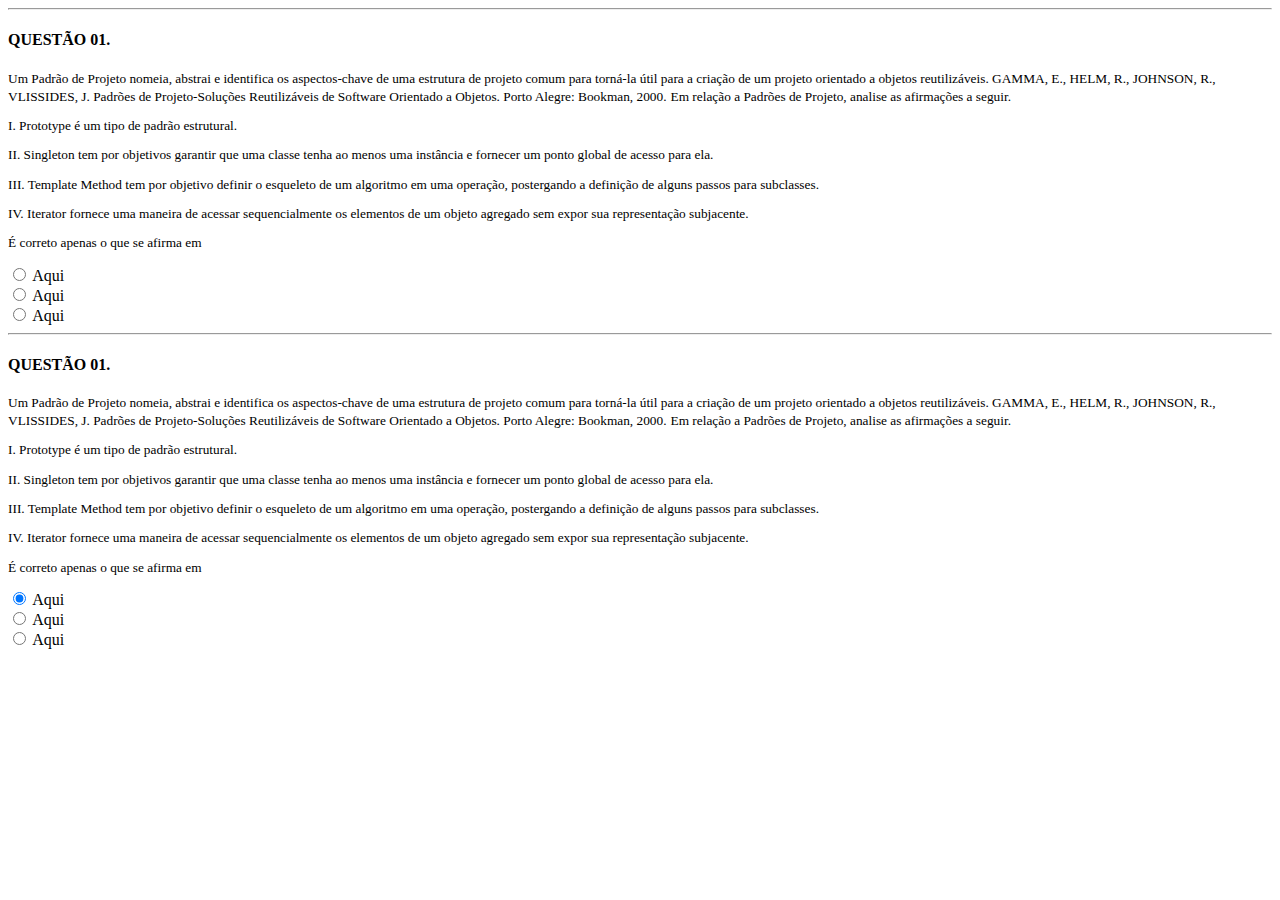
==== quiz_ads.html @ 9f7d5ae6 "primeiro commit" ====
<html>

<head>
    <meta charset="utf-8">
    <meta name="viewport" content="width=device-width, initial-scale=1, shrink-to-fit=no">
    <meta name="description" content="">
    <meta name="author" content="">
    <link rel="icon" href="/docs/4.1/assets/img/favicons/favicon.ico">
    <title>QUIZ ADS</title>
    <!-- CSS only -->
    <link href="https://cdn.jsdelivr.net/npm/bootstrap@5.0.2/dist/css/bootstrap.min.css" rel="stylesheet"
        integrity="sha384-EVSTQN3/azprG1Anm3QDgpJLIm9Nao0Yz1ztcQTwFspd3yD65VohhpuuCOmLASjC" crossorigin="anonymous">
    <link rel="stylesheet" type="text/css" href="css/main.css">

    <!-- JS onlu-->
    <script type="text/javascript" src="js/main.js"></script>
</head>
<body>
    <hr class="mb-4">
    <nav class="navbar navbar-expand-lg navbar-light bg-light nav navbar-nav mx-auto">
        <!--deixar no canto retirar nav navbar-nav mx-auto-->
        <div class="container-fluido">
            <h4 class="mb-3">QUESTÃO 01.</h4>
            <small class="text-muted">Um Padrão de Projeto nomeia, abstrai e identifica os aspectos-chave de uma estrutura de projeto comum para torná-la útil para a criação de um projeto orientado a objetos reutilizáveis.
                GAMMA, E., HELM, R., JOHNSON, R., VLISSIDES, J. Padrões de Projeto-Soluções Reutilizáveis de Software Orientado a Objetos. Porto Alegre: Bookman, 2000.</small>


                <small class="text-muted">Em relação a Padrões de Projeto, analise as afirmações a seguir.<p>I. Prototype é um tipo de padrão estrutural.</p> 
                    <p>    
                    II. Singleton tem por objetivos garantir que uma classe tenha ao menos uma instância e fornecer um ponto global de acesso para ela.</p> 
                    
                    <p> III. Template Method tem por objetivo definir o esqueleto de um algoritmo em uma operação, postergando a definição de alguns passos para subclasses.</p> 
                    
                    <p>   IV. Iterator fornece uma maneira de acessar sequencialmente os elementos de um objeto agregado sem expor sua representação subjacente.</p>
                    
                    <p>   É correto apenas o que se afirma em </p></small>
            <div class="d-block my-3">
              <div class="custom-control custom-radio">
                <input id="credit" name="paymentMethod" type="radio" class="custom-control-input" checked required>
                <label class="custom-control-label" for="credit">Aqui</label>
              </div>
              <div class="custom-control custom-radio">
                <input id="debit" name="paymentMethod" type="radio" class="custom-control-input" required>
                <label class="custom-control-label" for="debit">Aqui</label>
              </div>
              <div class="custom-control custom-radio">
                <input id="paypal" name="paymentMethod" type="radio" class="custom-control-input" required>
                <label class="custom-control-label" for="paypal">Aqui</label>
              </div>
            </div>
        </div>
        <hr class="mb-4">
        <div class="container-fluido">
            <h4 class="mb-3">QUESTÃO 01.</h4>
            <small class="text-muted">Um Padrão de Projeto nomeia, abstrai e identifica os aspectos-chave de uma estrutura de projeto comum para torná-la útil para a criação de um projeto orientado a objetos reutilizáveis.
                GAMMA, E., HELM, R., JOHNSON, R., VLISSIDES, J. Padrões de Projeto-Soluções Reutilizáveis de Software Orientado a Objetos. Porto Alegre: Bookman, 2000.</small>


                <small class="text-muted">Em relação a Padrões de Projeto, analise as afirmações a seguir.<p>I. Prototype é um tipo de padrão estrutural.</p> 
                    <p>    
                    II. Singleton tem por objetivos garantir que uma classe tenha ao menos uma instância e fornecer um ponto global de acesso para ela.</p> 
                    
                    <p> III. Template Method tem por objetivo definir o esqueleto de um algoritmo em uma operação, postergando a definição de alguns passos para subclasses.</p> 
                    
                    <p>   IV. Iterator fornece uma maneira de acessar sequencialmente os elementos de um objeto agregado sem expor sua representação subjacente.</p>
                    
                    <p>   É correto apenas o que se afirma em </p></small>
            <div class="d-block my-3">
              <div class="custom-control custom-radio">
                <input id="credit" name="paymentMethod" type="radio" class="custom-control-input" checked required>
                <label class="custom-control-label" for="credit">Aqui</label>
              </div>
              <div class="custom-control custom-radio">
                <input id="debit" name="paymentMethod" type="radio" class="custom-control-input" required>
                <label class="custom-control-label" for="debit">Aqui</label>
              </div>
              <div class="custom-control custom-radio">
                <input id="paypal" name="paymentMethod" type="radio" class="custom-control-input" required>
                <label class="custom-control-label" for="paypal">Aqui</label>
              </div>
            </div>
        </div>
    </nav>
</body>
</html>
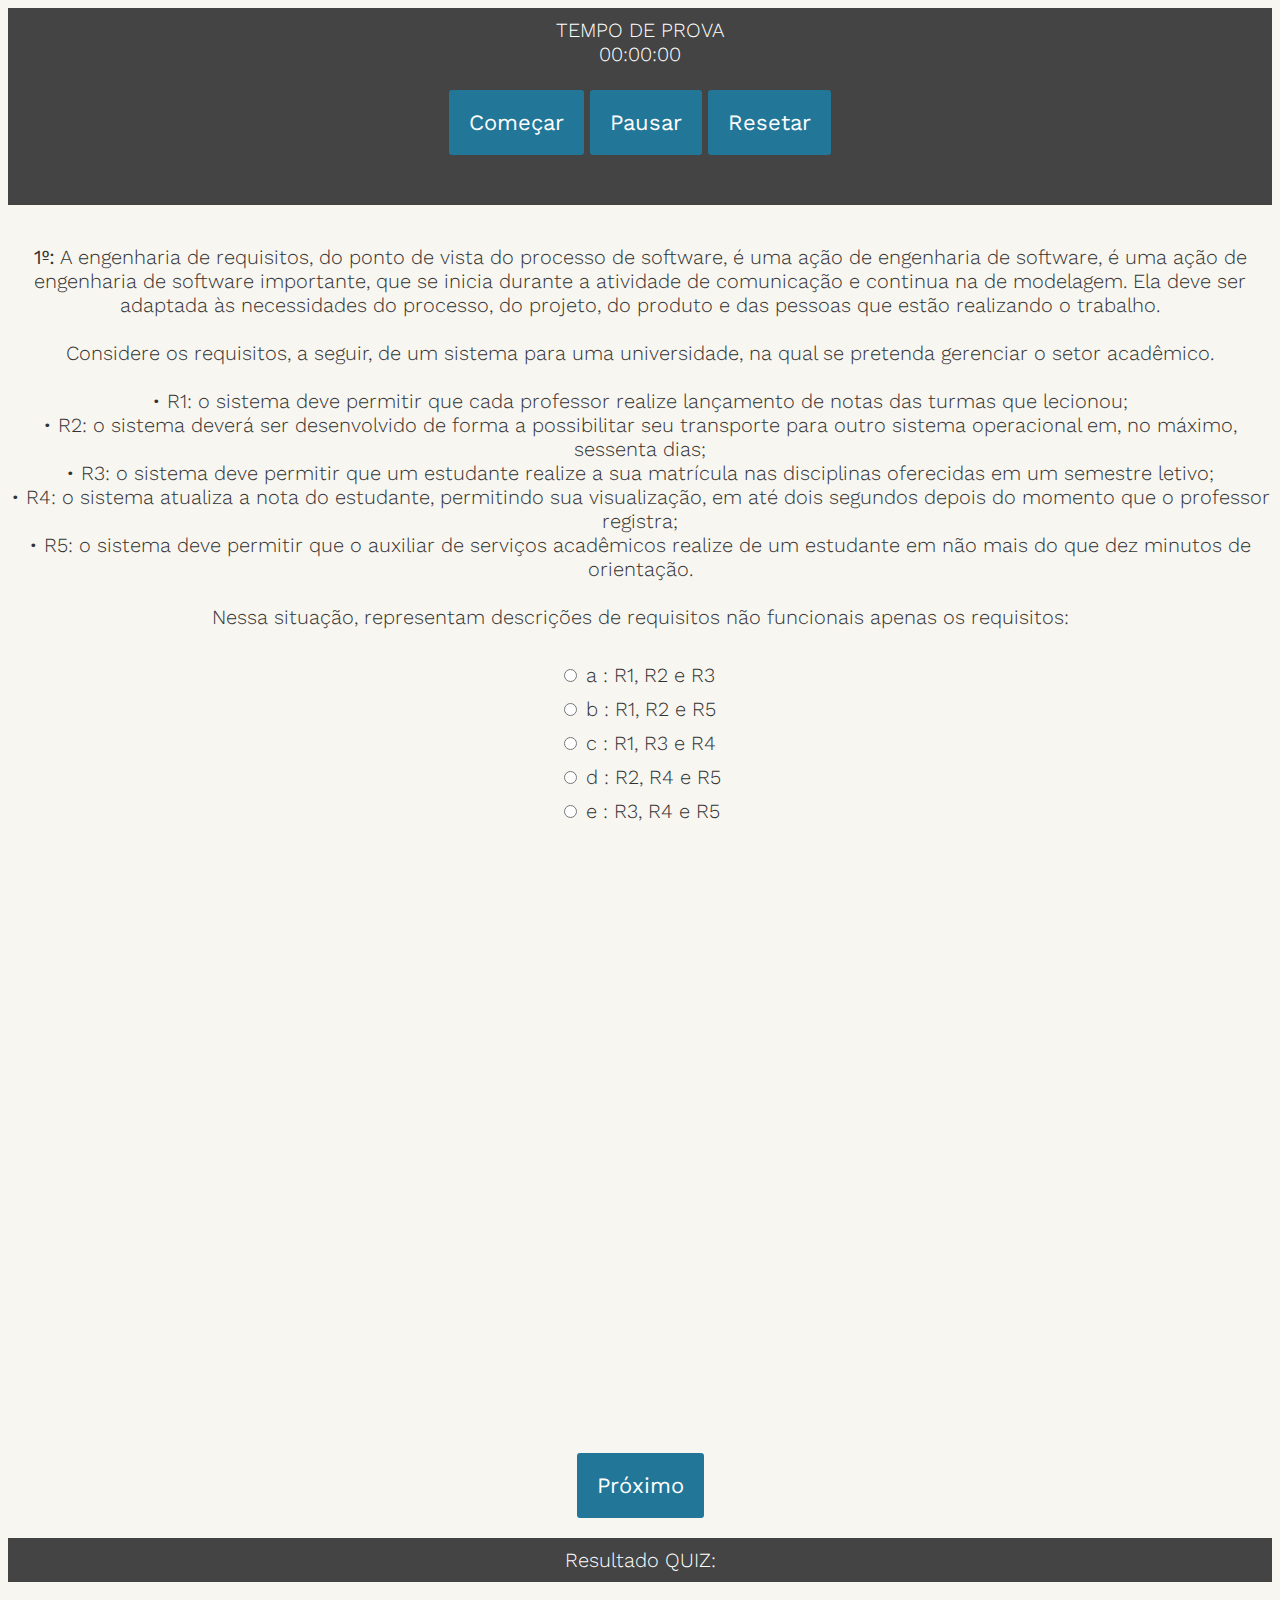
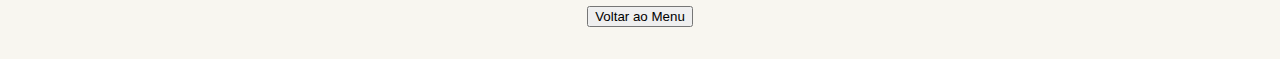
==== commit 4827a71b: "Adicionando perguntas ADS e Redes" ====
--- a/quiz_ads.html
+++ b/quiz_ads.html
@@ -9,77 +9,84 @@
     <title>QUIZ ADS</title>
     <!-- CSS only -->
     <link href="https://cdn.jsdelivr.net/npm/bootstrap@5.0.2/dist/css/bootstrap.min.css" rel="stylesheet"
-        integrity="sha384-EVSTQN3/azprG1Anm3QDgpJLIm9Nao0Yz1ztcQTwFspd3yD65VohhpuuCOmLASjC" crossorigin="anonymous">
-    <link rel="stylesheet" type="text/css" href="css/main.css">
+    integrity="sha384-EVSTQN3/azprG1Anm3QDgpJLIm9Nao0Yz1ztcQTwFspd3yD65VohhpuuCOmLASjC" crossorigin="anonymous">
+    <link rel="stylesheet" type="text/css" href="./css/quiz.css">
 
     <!-- JS onlu-->
     <script type="text/javascript" src="js/main.js"></script>
 </head>
-<body>
-    <hr class="mb-4">
-    <nav class="navbar navbar-expand-lg navbar-light bg-light nav navbar-nav mx-auto">
-        <!--deixar no canto retirar nav navbar-nav mx-auto-->
-        <div class="container-fluido">
-            <h4 class="mb-3">QUESTÃO 01.</h4>
-            <small class="text-muted">Um Padrão de Projeto nomeia, abstrai e identifica os aspectos-chave de uma estrutura de projeto comum para torná-la útil para a criação de um projeto orientado a objetos reutilizáveis.
-                GAMMA, E., HELM, R., JOHNSON, R., VLISSIDES, J. Padrões de Projeto-Soluções Reutilizáveis de Software Orientado a Objetos. Porto Alegre: Bookman, 2000.</small>
+<body class="bg-light">
 
 
-                <small class="text-muted">Em relação a Padrões de Projeto, analise as afirmações a seguir.<p>I. Prototype é um tipo de padrão estrutural.</p> 
-                    <p>    
-                    II. Singleton tem por objetivos garantir que uma classe tenha ao menos uma instância e fornecer um ponto global de acesso para ela.</p> 
-                    
-                    <p> III. Template Method tem por objetivo definir o esqueleto de um algoritmo em uma operação, postergando a definição de alguns passos para subclasses.</p> 
-                    
-                    <p>   IV. Iterator fornece uma maneira de acessar sequencialmente os elementos de um objeto agregado sem expor sua representação subjacente.</p>
-                    
-                    <p>   É correto apenas o que se afirma em </p></small>
-            <div class="d-block my-3">
-              <div class="custom-control custom-radio">
-                <input id="credit" name="paymentMethod" type="radio" class="custom-control-input" checked required>
-                <label class="custom-control-label" for="credit">Aqui</label>
-              </div>
-              <div class="custom-control custom-radio">
-                <input id="debit" name="paymentMethod" type="radio" class="custom-control-input" required>
-                <label class="custom-control-label" for="debit">Aqui</label>
-              </div>
-              <div class="custom-control custom-radio">
-                <input id="paypal" name="paymentMethod" type="radio" class="custom-control-input" required>
-                <label class="custom-control-label" for="paypal">Aqui</label>
-              </div>
-            </div>
+   <h1>TEMPO DE PROVA
+    <form name="form_main">
+        <div>
+          <span id="hour">00</span>:<span id="minute">00</span>:<span id="second">00</span>
         </div>
-        <hr class="mb-4">
-        <div class="container-fluido">
-            <h4 class="mb-3">QUESTÃO 01.</h4>
-            <small class="text-muted">Um Padrão de Projeto nomeia, abstrai e identifica os aspectos-chave de uma estrutura de projeto comum para torná-la útil para a criação de um projeto orientado a objetos reutilizáveis.
-                GAMMA, E., HELM, R., JOHNSON, R., VLISSIDES, J. Padrões de Projeto-Soluções Reutilizáveis de Software Orientado a Objetos. Porto Alegre: Bookman, 2000.</small>
+        <br />
+        <button type="button" name="start">Começar</button>
+        <button type="button" name="pause">Pausar</button>
+        <button type="button" name="reset">Resetar</button>
+      </form>
+   </h1>
+   <main>
+   <div class="quiz-container">
+     <div id="perguntas"></div>
+   </div>
+  </main>
+  <br>
+  <br>
+  <br>
+  <br>
+  <br>
+  <br>
+  <br>
+  <br>
+  <br>
+  <br>
+  <br>
+  <br>
+  <br>
+  <br>
+  <br>
+  <br>
+  <br>
+  <br>
+  <br>
+  <br>
+  <br>
+  <br>
+  <br>
+  <br>
+  <br>
+  <br>
+  <br>
+  <br>
+  <br>
+  <br>
+  <br>
+  <br>
+  <br>
+  <br>
+  <br>
+  <br>
+  <br>
+  <br>
+  <br>
+  <br>
+  <br>
+  <br>
+    <button id="previous">Voltar</button>
+    <button id="next">Próximo</button>
+    <button id="submit">Resultado Quiz</button>
+    <h1>Resultado QUIZ:</h1>
+    <div id="results"></div>
+    <br>
+    <input type="button" onclick="location.href='quiz.html';" value="Voltar ao Menu" />
+    <br>
+    <br>
 
-
-                <small class="text-muted">Em relação a Padrões de Projeto, analise as afirmações a seguir.<p>I. Prototype é um tipo de padrão estrutural.</p> 
-                    <p>    
-                    II. Singleton tem por objetivos garantir que uma classe tenha ao menos uma instância e fornecer um ponto global de acesso para ela.</p> 
-                    
-                    <p> III. Template Method tem por objetivo definir o esqueleto de um algoritmo em uma operação, postergando a definição de alguns passos para subclasses.</p> 
-                    
-                    <p>   IV. Iterator fornece uma maneira de acessar sequencialmente os elementos de um objeto agregado sem expor sua representação subjacente.</p>
-                    
-                    <p>   É correto apenas o que se afirma em </p></small>
-            <div class="d-block my-3">
-              <div class="custom-control custom-radio">
-                <input id="credit" name="paymentMethod" type="radio" class="custom-control-input" checked required>
-                <label class="custom-control-label" for="credit">Aqui</label>
-              </div>
-              <div class="custom-control custom-radio">
-                <input id="debit" name="paymentMethod" type="radio" class="custom-control-input" required>
-                <label class="custom-control-label" for="debit">Aqui</label>
-              </div>
-              <div class="custom-control custom-radio">
-                <input id="paypal" name="paymentMethod" type="radio" class="custom-control-input" required>
-                <label class="custom-control-label" for="paypal">Aqui</label>
-              </div>
-            </div>
-        </div>
-    </nav>
+<script type="text/javascript" src="./js/perguntas-ads.js"></script>
+<script type="text/javascript" src="js/contagem.js"></script>
 </body>
 </html>
--- a/css/quiz.css
+++ b/css/quiz.css
@@ -0,0 +1,72 @@
+@import url(https://fonts.googleapis.com/css?family=Work+Sans:300,600);
+
+body{
+	font-size: 20px;
+	font-family: 'Work Sans', sans-serif;
+	color: #333;
+  font-weight: 300;
+  text-align: center;
+  background-color: #f8f6f0;
+}
+h1{
+  font-weight: 300;
+  margin: 0px;
+  padding: 10px;
+  font-size: 20px;
+  background-color: #444;
+  color: #fff;
+}
+.question{
+  font-size: 20px;
+  margin-bottom: 10px;
+}
+.answers {
+  margin-bottom: 20px;
+  text-align: left;
+  display: inline-block;
+}
+.answers label{
+  display: block;
+  margin-bottom: 10px;
+}
+button{
+  font-family: 'Work Sans', sans-serif;
+	font-size: 22px;
+	background-color: #279;
+	color: #fff;
+	border: 0px;
+	border-radius: 3px;
+	padding: 20px;
+	cursor: pointer;
+	margin-bottom: 20px;
+}
+button:hover{
+	background-color: #38a;
+}
+.slide{
+  position: absolute;
+  left: 0px;
+  top: 0px;
+  width: 100%;
+  z-index: 1;
+  opacity: 0;
+  transition: opacity 0.5s;
+}
+.active-slide{
+  opacity: 1;
+  z-index: 2;
+}
+.quiz-container{
+  position: relative;
+  height: 200px;
+  margin-top: 40px;
+}
+.actualizado {
+  color: red;
+}
+
+.footer{
+  position:absolute;
+    bottom:0;
+    width:100%;
+}